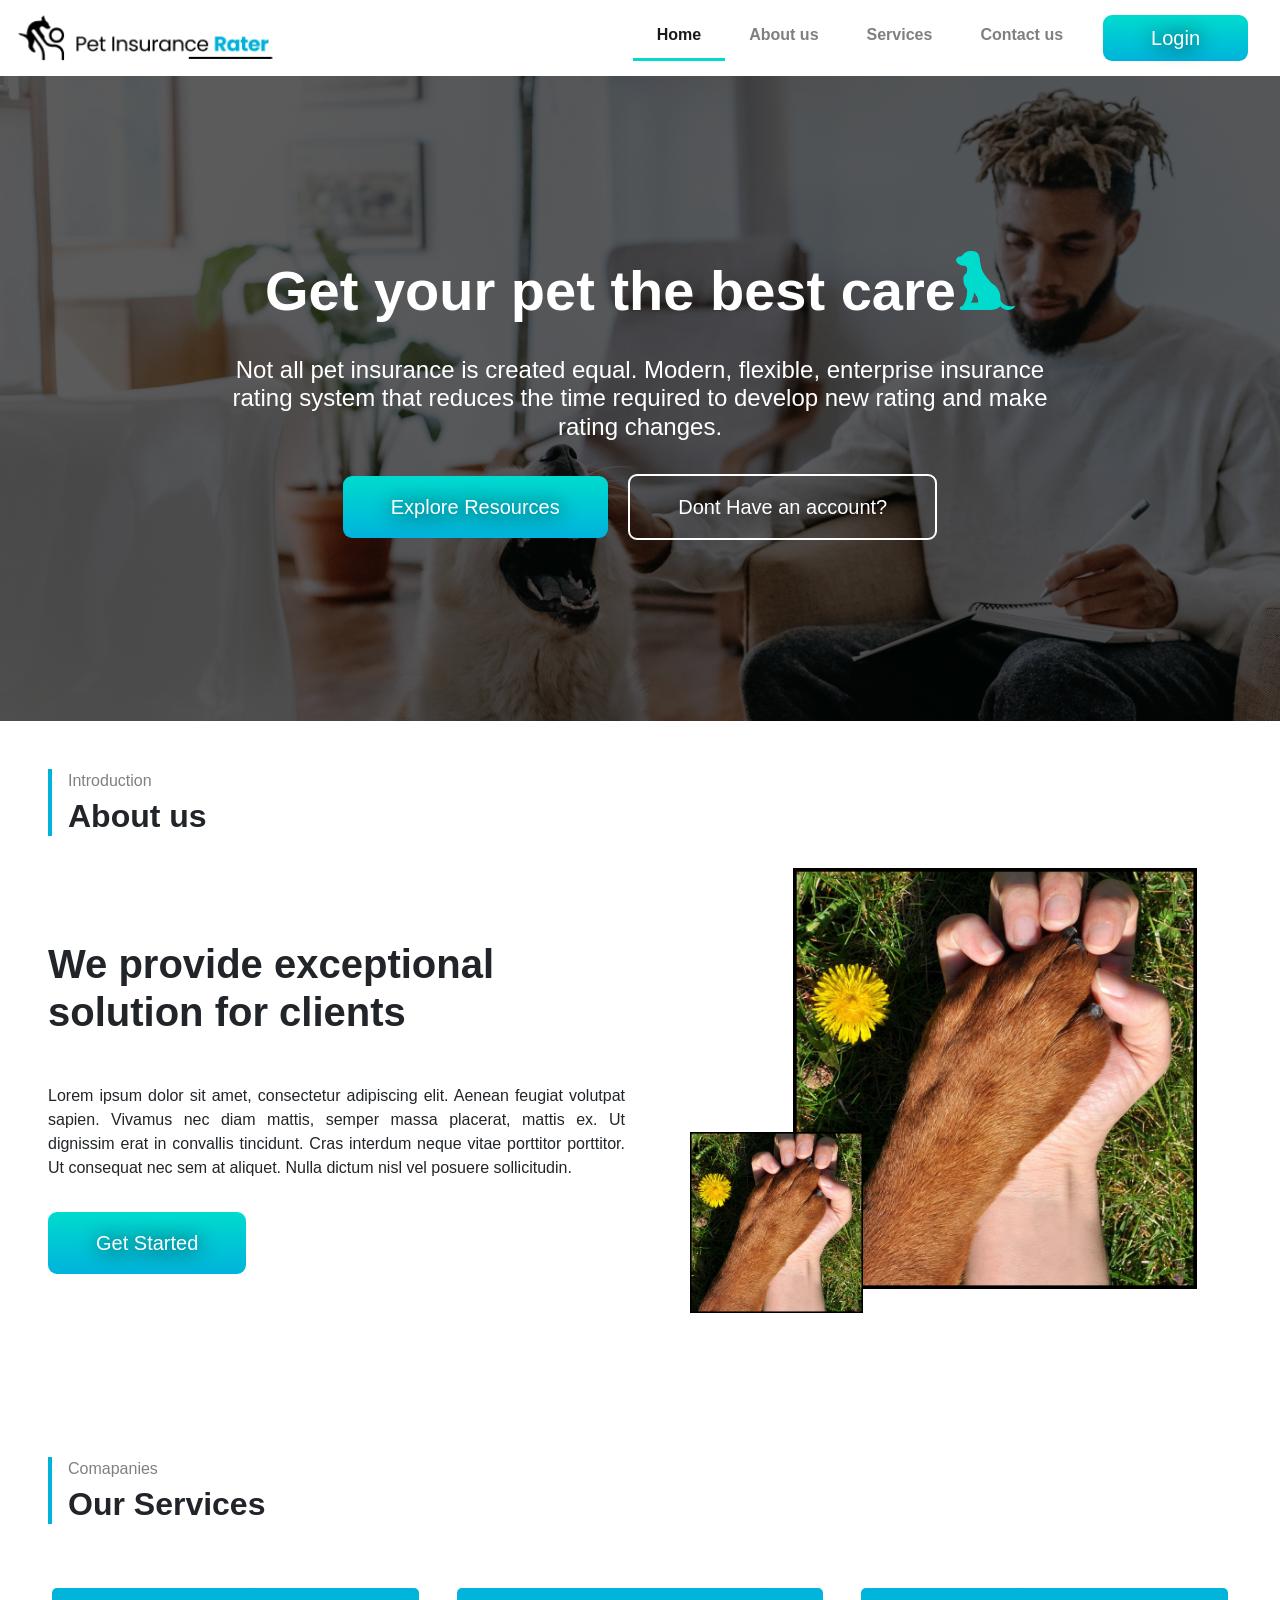
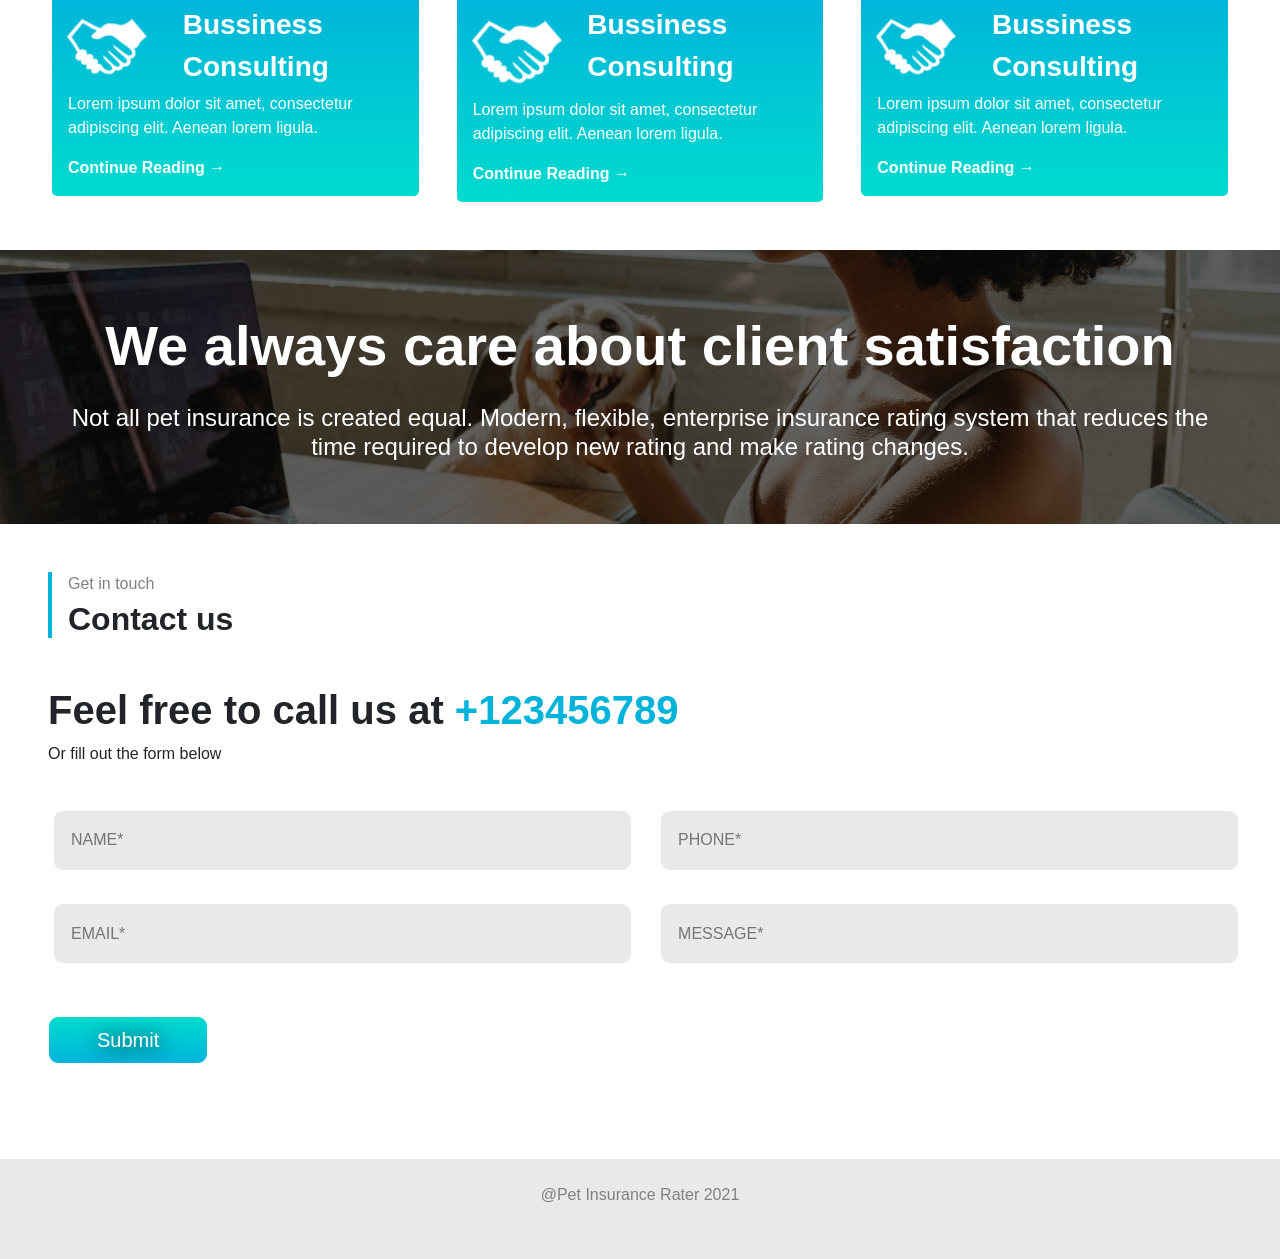
==== Home.html @ d9896ca9 "initial commit" ====
<!doctype html>

<html lang="en">
<head>
	<meta charset="utf-8">
	<meta name="description" content="The HTML5 Herald">
	<meta name="author" content="SitePoint">

	<title>Pet Insurance</title>
	<link rel="icon" href="assets/icon.png" type="image/gif" sizes="57x57">

	<link rel="stylesheet" href="styles.css">
	<link rel="stylesheet" href="https://stackpath.bootstrapcdn.com/bootstrap/4.5.0/css/bootstrap.min.css"
	      integrity="sha384-9aIt2nRpC12Uk9gS9baDl411NQApFmC26EwAOH8WgZl5MYYxFfc+NcPb1dKGj7Sk" crossorigin="anonymous">
	<script src="https://code.jquery.com/jquery-3.5.1.slim.min.js"
	        integrity="sha384-DfXdz2htPH0lsSSs5nCTpuj/zy4C+OGpamoFVy38MVBnE+IbbVYUew+OrCXaRkfj"
	        crossorigin="anonymous"></script>
	<script src="https://cdn.jsdelivr.net/npm/popper.js@1.16.0/dist/umd/popper.min.js"
	        integrity="sha384-Q6E9RHvbIyZFJoft+2mJbHaEWldlvI9IOYy5n3zV9zzTtmI3UksdQRVvoxMfooAo"
	        crossorigin="anonymous"></script>
	<script src="https://stackpath.bootstrapcdn.com/bootstrap/4.5.0/js/bootstrap.min.js"
	        integrity="sha384-OgVRvuATP1z7JjHLkuOU7Xw704+h835Lr+6QL9UvYjZE3Ipu6Tp75j7Bh/kR0JKI"
	        crossorigin="anonymous"></script>
</head>

<body>

	<header id="header-section" class="bs-example">
	    <nav class="navbar navbar-expand-lg navbar-light bg-white">
	        <a href="#" class="navbar-brand">
	            <img src="assets/logo.png" height="50" alt="CoolBrand">
	        </a>
	        <button class="navbar-toggler" type="button" data-toggle="collapse" data-target="#navbarSupportedContent" aria-controls="navbarSupportedContent" aria-expanded="false" aria-label="Toggle navigation">
			   <span class="navbar-toggler-icon"></span>
			</button>

	        <div class="collapse navbar-collapse" id="navbarSupportedContent">
	            <ul class="navbar-nav ml-auto">
      				<li class="nav-item active">
	                	<a href="#header-section" class="nav-item nav-link active mx-3"><b>Home</b></a>
	                </li>
      				<li class="nav-item">
	                <a href="#aboutUs" class="nav-item nav-link mx-3"><b>About us</b></a>
	                </li>
      				<li class="nav-item">
	                <a href="#ourServices" class="nav-item nav-link mx-3"><b>Services</b></a>
	                </li>
      				<li class="nav-item">
	                <a href="#contact" class="nav-item nav-link mx-3" tabindex="-1"><b>Contact us</b></a>
	                </li>
      				<li class="nav-item">
	                <a href="#" class="button_with_gradient px-5 py-2 mx-3">Login</a>
	                </li>
	            </ul>
	        </div>
	    </nav>

	    <div class="bg-overlay">
			<div class="row text-center">
				<div class="col-lg-2 col-md-1"></div>
				<div class="col-lg-8 col-md-10 col-12">
					<p>Get your pet the best care<span><img id="dogImageHeading" src="assets/heading_dog.png"></span></p>
			        <h4>
			        	Not all pet insurance is created equal. Modern, flexible, enterprise insurance rating system that reduces the time required to develop new rating and make rating changes.
			        </h4>
			        <div class="mt-4">
				        <a href="" class="button_with_gradient m-2 px-5 py-3">Explore Resources</a>
				        <a href=""  class="button_with_gradient_new m-2 px-5 py-3">Dont Have an account?</a>
			        </div>
			    </div>
				<div class="col-lg-2 col-md-1"></div>
			</div>
		</div>

	</header>

	<section id="aboutUs" class="p-5">
		<div id="sectionHeading" class="pl-3">
			<p>Introduction</p>
			<h2 style="margin-top: -1%"><b>About us</b></h2>
		</div>
		<div class="row">
			<div class="col-lg-6 col-12">
				<h1 class="my-5 pt-5">
					<b>
						We provide exceptional solution for clients	
					</b>
				</h1>
				<p style="text-align: justify;">
					Lorem ipsum dolor sit amet, consectetur adipiscing elit. Aenean feugiat volutpat sapien. Vivamus nec diam mattis, semper massa placerat, mattis ex. Ut dignissim erat in convallis tincidunt. Cras interdum neque vitae porttitor porttitor. Ut consequat nec sem at aliquet. Nulla dictum nisl vel posuere sollicitudin.
				</p>
			    <a href="" class="button_with_gradient px-5 py-3 my-3">Get Started</a>
			</div>
			<div class="col-6 d-none d-lg-block">
				<div id="overlapMain">
					<img id="overlap1" src="assets/dog_about.png" height="30%" width="30%">
					<img id="overlap2" src="assets/dog_about.png" height="70%" width="70%">
				</div>
			</div>
			<div class="col-12 d-md-block d-lg-none">
				<div id="overlapMainMD">
					<img id="overlap1" src="assets/dog_about.png" height="40%" width="40%">
					<img id="overlap2" src="assets/dog_about.png" height="70%" width="70%">
				</div>
			</div>
		</div>
	</section>

	<section id="ourServices" class="m-5 pt-5">
		<div id="sectionHeading" class="pl-3">
			<p>Comapanies</p>
			<h2 style="margin-top: -1%"><b>Our Services</b></h2>
		</div>
		<div class="row my-5">
			<div class="col-lg-4 col-md-6">
				<div class="companyCard py-3 mx-1 mt-3 row">
					<div class="col-3">
						<img src="assets/handshake.png" height="80" width="80">
					</div>
					<div class="col-7 ml-4">
						<span class="CardHeading">Bussiness<br/>Consulting</span>
					</div>		
					<p class="text-white px-3 mt-1">Lorem ipsum dolor sit amet, consectetur adipiscing elit. Aenean lorem ligula.</p>
					<a href=""  class="text-white px-3"><b>Continue Reading &rarr;</b></a>
				</div>
			</div>
			<div class="col-lg-4 col-md-6">	
				<div class="companyCard py-3 mx-1 mt-3 row">
					<div class="col-3">
						<img src="assets/handshake.png" height="90" width="90">
					</div>
					<div class="col-7 ml-4">
						<span class="CardHeading">Bussiness<br/>Consulting</span>
					</div>		
					<p class="text-white px-3 mt-1">Lorem ipsum dolor sit amet, consectetur adipiscing elit. Aenean lorem ligula.</p>
					<a href=""  class="text-white px-3"><b>Continue Reading &rarr;</b></a>
				</div>			
			</div>
			<div class="col-lg-4 col-md-6">
				<div class="companyCard py-3 mx-1 mt-3 row">
					<div class="col-3">
						<img src="assets/handshake.png" height="80" width="80">
					</div>
					<div class="col-7 ml-4">
						<span class="CardHeading">Bussiness<br/>Consulting</span>
					</div>		
					<p class="text-white px-3 mt-1">Lorem ipsum dolor sit amet, consectetur adipiscing elit. Aenean lorem ligula.</p>
					<a href=""  class="text-white px-3"><b>Continue Reading &rarr;</b></a>
				</div>
			</div>
		</div>
		
	</section>
	<section id="satisfactionSec">
		<div id="satisfaction" class="col-12">
			<div class="row">
				<div class="col-12">
					<div class="d-none d-lg-block">
						<p class="mx-5">We always care about client satisfaction</p>
				        <h4 class="mx-5">
				        	Not all pet insurance is created equal. Modern, flexible, enterprise insurance rating system that reduces the time required to develop new rating and make rating changes.
				        </h4>
				    </div>
					<div class="d-none d-md-block d-lg-none">
						<h1 class="mx-5">We always care about client satisfaction</h1>
				        <p class="mx-5">
				        	Not all pet insurance is created equal. Modern, flexible, enterprise insurance rating system that reduces the time required to develop new rating and make rating changes.
				        </p>
				    </div>
					<div class="d-sm-block d-md-none">
						<h3 class="mx-5">We always care about client satisfaction</h3>
				        <p class="mx-5">
				        	Not all pet insurance is created equal. Modern, flexible, enterprise insurance rating system that reduces the time required to develop new rating and make rating changes.
				        </p>
				    </div>
				</div>
			
			</div>	
		</div>
	</section>
	<section id="contact" class="m-5">
		<div id="sectionHeading" class="pl-3">
			<p>Get in touch</p>
			<h2 style="margin-top: -1%"><b>Contact us</b></h2>
		</div>
		<div id="contactHeading" class="mt-5">
			<h1>Feel free to call us at <span>+123456789</span></h1>
			<p>Or fill out the form below</p>
		</div>
		<form id="contactForm">
			<div class="row">
				<div class="col-lg-6 col-12">
					<input type="text" required placeholder="NAME*">
					<input type="Email" required placeholder="EMAIL*">
				</div>
				<div class="col-lg-6 col-12">
					<input type="text" required placeholder="PHONE*">
					<input type="Email" required placeholder="MESSAGE*">
				</div>
				<div class="my-5">
					<input type="submit" class="button_with_gradient  px-5 py-2 mx-3">
				</div>
			</div>
		</form>
	</section>
	<footer class="text-center pt-4">
		<p>@Pet Insurance Rater 2021</p>
	</footer>
</body>
</html>
---- styles.css ----
*{
    font-family: 'Poppins', sans-serif;
    margin: 0;
    padding: 0;
    scroll-behavior: smooth;
}
::selection {
  color: white;
  background: #00B3DB;
}
.bs-example{
    overflow: hidden;
}
li.active{
  border-bottom: 3px solid #00DBCE;
}
div.bg-overlay div div p,#satisfaction div div div.d-lg-block p {
  font-size: 350%;
  font-weight: 780;
}
.bg-overlay {
    display: flex;
    align-items: center;
    justify-content: center;
    background: linear-gradient(rgba(0,0,0,.1), rgba(0,0,0,.1)), url("assets/background_main.png");
    background-repeat: no-repeat;
    background-size: cover;
    background-position: center center;
    color: #fff;
    width: 100%;
    height: 645px;
}
#dogImageHeading{
    margin-bottom: 30px; 
  }
.button_with_gradient {
   background: #00DBCE;
   background-image: -webkit-linear-gradient(top, #00DBCE, #00B3DB);
   background-image: -moz-linear-gradient(top, #00DBCE, #00B3DB);
   background-image: -ms-linear-gradient(top, #00DBCE, #00B3DB);
   background-image: -o-linear-gradient(top, #00DBCE, #00B3DB);
   background-image: -webkit-gradient(to bottom, #00DBCE, #00B3DB);
   -webkit-border-radius: 9px;
   -moz-border-radius: 9px;
   border-radius: 9px;
   color: #FFFFFF;
   font-size: 20px;
   font-weight: 200;
   text-shadow: 1px 1px 20px #000000;
   text-decoration: none;
   display: inline-block;
   cursor: pointer;
   text-align: center;
}

.button_with_gradient:hover {
   color: white;
   text-decoration: none;
   background-image: -webkit-linear-gradient(top, #00B3DB, #00DBCE);
   background-image: -moz-linear-gradient(top, #00B3DB, #00DBCE);
   background-image: -ms-linear-gradient(top, #00B3DB, #00DBCE);
   background-image: -o-linear-gradient(top, #00B3DB, #00DBCE);
   background-image: -webkit-gradient(to bottom, #00B3DB, #00DBCE);
}

.button_with_gradient_new {
   background: transparent;
   -webkit-border-radius: 9px;
   -moz-border-radius: 9px;
   border-radius: 9px;
   border:2px solid white;
   color: #FFFFFF;
   font-size: 20px;
   font-weight: 200;
   text-shadow: 1px 1px 20px #000000;
   text-decoration: none;
   display: inline-block;
   cursor: pointer;
   text-align: center;
}

.button_with_gradient_new:hover {
    border: 2px solid transparent;
   color: white;
   text-decoration: none;
   background-image: -webkit-linear-gradient(top, #00B3DB, #00DBCE);
   background-image: -moz-linear-gradient(top, #00B3DB, #00DBCE);
   background-image: -ms-linear-gradient(top, #00B3DB, #00DBCE);
   background-image: -o-linear-gradient(top, #00B3DB, #00DBCE);
   background-image: -webkit-gradient(to bottom, #00B3DB, #00DBCE);
}
#sectionHeading p{
  color: grey;
}
#sectionHeading{
  border-left: 4px solid #00B3DB;
}
#overlapMain{
  display: flex;
  align-items: center;
  justify-content: center;
}
#overlap1{
  margin-top: 50%;
  display: block;
  margin-right: -12%;
}
#overlap2{
  z-index: -1;
}

#overlapMainMD{
  display: flex;
  align-items: center;
  justify-content: center;
}
#overlap1MD{
  margin-top: 50%;
  display: block;
  margin-right: -16%;
}
#overlap2MD{
  z-index: -1;
}
.companyCard{
   background-image: -webkit-linear-gradient(top, #00B3DB, #00DBCE);
   background-image: -moz-linear-gradient(top, #00B3DB, #00DBCE);
   background-image: -ms-linear-gradient(top, #00B3DB, #00DBCE);
   background-image: -o-linear-gradient(top, #00B3DB, #00DBCE);
   background-image: -webkit-gradient(to bottom, #00B3DB, #00DBCE);
   border-radius: 5px;
}
.CardHeading{
  font-weight: bold;
  font-size: 175%;
  color:white;
}
#satisfaction{
  display: flex;
  align-items: center;
  background: url("assets/background2.png");  
  background-repeat: no-repeat;
  background-size: cover;
  background-position: center center;
  color: #fff;
  width: 100vw;
  height: 274px;
}
#satisfaction div div{
  text-align: center;
}
#contactHeading h1{
  font-weight: bold;
}
#contactHeading h1 span{
  color:#00B3DB;
}
#contactForm div div.col-lg-6 input{
  background: #eae8e8;
  padding: 3%;
  margin:1%;
  border-radius: 9px ;
  margin-top: 5%; 
  width: 100%;
}
#contactForm div div input{
  border:none;
}
footer{
  display: flex;
  justify-content: center;  
  align-items: center;
  background: #eae8e8;
  width: 100%;
  height: 100px;
}
footer p{
  color:grey;
}
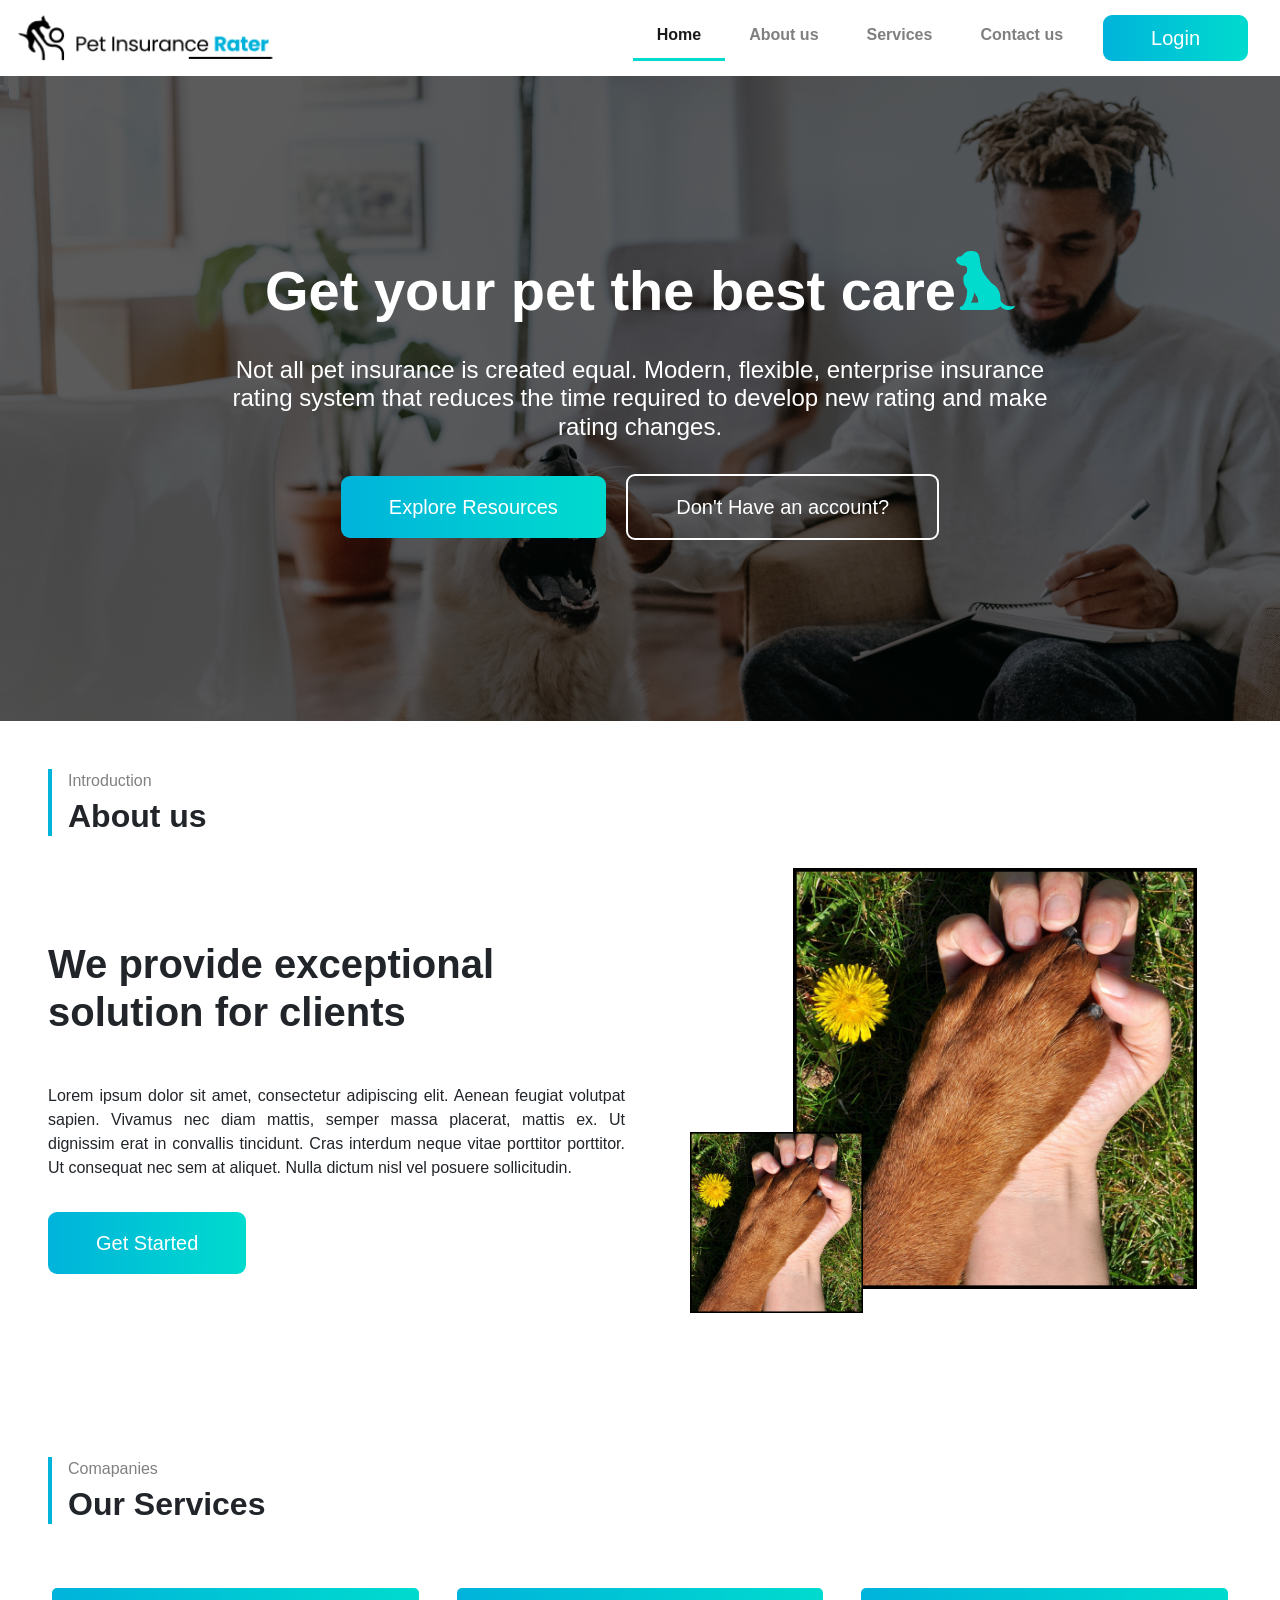
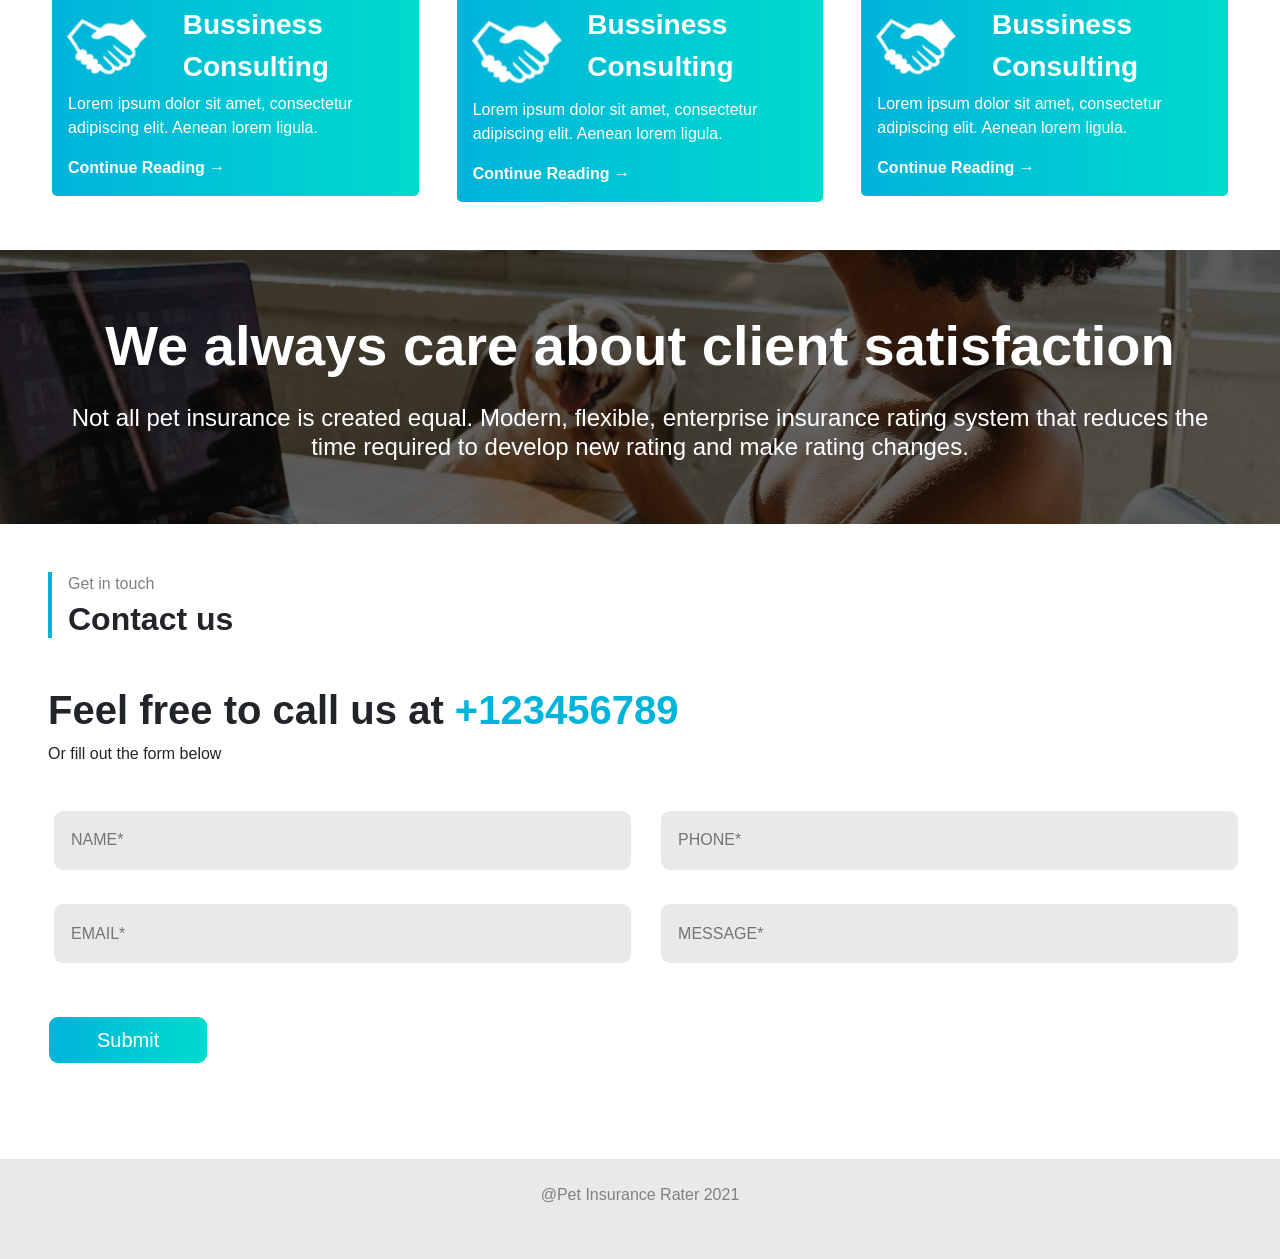
==== commit ba616480: "login-forgot model added" ====
--- a/Home.html
+++ b/Home.html
@@ -24,7 +24,6 @@
 </head>
 
 <body>
-
 	<header id="header-section" class="bs-example">
 	    <nav class="navbar navbar-expand-lg navbar-light bg-white">
 	        <a href="#" class="navbar-brand">
@@ -49,7 +48,7 @@
 	                <a href="#contact" class="nav-item nav-link mx-3" tabindex="-1"><b>Contact us</b></a>
 	                </li>
       				<li class="nav-item">
-	                <a href="#" class="button_with_gradient px-5 py-2 mx-3">Login</a>
+	                <a href="#" data-toggle="modal" data-target="#loginModal" class="button_with_gradient px-5 py-2 mx-3">Login</a>
 	                </li>
 	            </ul>
 	        </div>
@@ -64,8 +63,8 @@
 			        	Not all pet insurance is created equal. Modern, flexible, enterprise insurance rating system that reduces the time required to develop new rating and make rating changes.
 			        </h4>
 			        <div class="mt-4">
-				        <a href="" class="button_with_gradient m-2 px-5 py-3">Explore Resources</a>
-				        <a href=""  class="button_with_gradient_new m-2 px-5 py-3">Dont Have an account?</a>
+				        <a href="#ourServices" class="button_with_gradient m-2 px-5 py-3">Explore Resources</a>
+				        <a href=""  class="button_with_gradient_new m-2 px-5 py-3">Don't Have an account?</a>
 			        </div>
 			    </div>
 				<div class="col-lg-2 col-md-1"></div>
@@ -89,7 +88,7 @@
 				<p style="text-align: justify;">
 					Lorem ipsum dolor sit amet, consectetur adipiscing elit. Aenean feugiat volutpat sapien. Vivamus nec diam mattis, semper massa placerat, mattis ex. Ut dignissim erat in convallis tincidunt. Cras interdum neque vitae porttitor porttitor. Ut consequat nec sem at aliquet. Nulla dictum nisl vel posuere sollicitudin.
 				</p>
-			    <a href="" class="button_with_gradient px-5 py-3 my-3">Get Started</a>
+			    <a href="#ourServices" class="button_with_gradient px-5 py-3 my-3">Get Started</a>
 			</div>
 			<div class="col-6 d-none d-lg-block">
 				<div id="overlapMain">
@@ -206,5 +205,70 @@
 	<footer class="text-center pt-4">
 		<p>@Pet Insurance Rater 2021</p>
 	</footer>
+
+	<div class="modal fade" id="loginModal" tabindex="-1" role="dialog" aria-labelledby="exampleModalLabel" aria-hidden="true">
+	  <div class="modal-dialog" role="document">
+    	<div class="modal-content">
+		  	<div id="card" class="bg-white">
+		  		<div id="crossButton">
+		  			<a href="#" class="p-3"  data-dismiss="modal" style="text-decoration: none">&nbsp;&#x2715;</a>
+		  		</div>
+		  		<div class="row">
+		  			<div class="col-1"></div>
+		  			<div class="col-10">
+		  				<div class="row">
+		  					<div class="col-2 ml-3 my-2" style="height: 5px;width: 70%;background: #00B3DB"></div>
+		  				</div>
+		  				<h3><b>SIGN IN</b></h3>
+		  				<form id="signInForm" class="my-3">
+		  					<input type="text" name="email" class="col-12 my-3 px-3 py-2" placeholder="Email">
+		  					<input type="password" name password class="col-12 my-3 px-3 py-2" placeholder="Password">
+		  					<input type="submit" name="signIn" class="col-12 mt-4 mb-1 p-3" value="SIGN IN">
+		  				</form>
+		  				<div id="noAccount" class="mb-5">
+			  				<div class="pb-3">
+				  				<a href="#" data-toggle="modal" data-dismiss="modal" data-target="#forgotModal" >Forgot your password?</a>
+				  			</div>
+				  			<div class="row mx-1">
+				  				<div class="col-5" style="height: 2px;width: 100%;background: black"></div>
+				  				<div class="col-2" style="color: grey; margin-top: -10px;"><b>OR</b></div>
+				  				<div class="col-5" style="height: 2px;width: 100%;background: black"></div>
+								<a href="#" class="col-12 my-2 p-3 bg-dark text-center">Don't Have an account?</a>
+				  			</div>
+		  				</div>
+		  			</div>
+		  			<div class="col-1"></div>
+		  		</div>
+		  	</div>
+		  	</div>
+	  </div>
+	</div>
+
+	<!-- for forgot password -->
+	<div class="modal fade" id="forgotModal" tabindex="-1" role="dialog" aria-labelledby="exampleModalLabel" aria-hidden="true">
+	  <div class="modal-dialog" role="document">
+    	<div class="modal-content">
+		  	<div id="card" class="bg-white">
+		  		<div id="crossButton">
+		  			<a href="#" class="p-3"  data-dismiss="modal" style="text-decoration: none">&nbsp;&#x2715;</a>
+		  		</div>
+		  		<div class="row">
+		  			<div class="col-1"></div>
+		  			<div class="col-10">
+		  				<div class="row">
+		  					<div class="col-3 ml-3 my-2" style="height: 5px;width: 100%;background: #00B3DB"></div>
+		  				</div>
+		  				<h3><b>FORGOT PASSWORD</b></h3>
+		  				<form id="signInForm" class="my-3">
+		  					<input type="text" name="email" class="col-12 my-3 px-3 py-2" placeholder="Email">
+		  					<input type="submit" name="signIn" class="col-12 mt-4 mb-1 p-3" value="RESET PASSWORD">
+		  				</form>
+		  			</div>
+		  			<div class="col-1"></div>
+		  		</div>
+		  	</div>
+		  	</div>
+	  </div>
+	</div>
 </body>
 </html>
--- a/styles.css
+++ b/styles.css
@@ -36,10 +36,10 @@
   }
 .button_with_gradient {
    background: #00DBCE;
-   background-image: -webkit-linear-gradient(top, #00DBCE, #00B3DB);
-   background-image: -moz-linear-gradient(top, #00DBCE, #00B3DB);
-   background-image: -ms-linear-gradient(top, #00DBCE, #00B3DB);
-   background-image: -o-linear-gradient(top, #00DBCE, #00B3DB);
+   background-image: -webkit-linear-gradient(right, #00DBCE, #00B3DB);
+   background-image: -moz-linear-gradient(right, #00DBCE, #00B3DB);
+   background-image: -ms-linear-gradient(right, #00DBCE, #00B3DB);
+   background-image: -o-linear-gradient(right, #00DBCE, #00B3DB);
    background-image: -webkit-gradient(to bottom, #00DBCE, #00B3DB);
    -webkit-border-radius: 9px;
    -moz-border-radius: 9px;
@@ -47,7 +47,6 @@
    color: #FFFFFF;
    font-size: 20px;
    font-weight: 200;
-   text-shadow: 1px 1px 20px #000000;
    text-decoration: none;
    display: inline-block;
    cursor: pointer;
@@ -57,10 +56,10 @@
 .button_with_gradient:hover {
    color: white;
    text-decoration: none;
-   background-image: -webkit-linear-gradient(top, #00B3DB, #00DBCE);
-   background-image: -moz-linear-gradient(top, #00B3DB, #00DBCE);
-   background-image: -ms-linear-gradient(top, #00B3DB, #00DBCE);
-   background-image: -o-linear-gradient(top, #00B3DB, #00DBCE);
+   background-image: -webkit-linear-gradient(left, #00B3DB, #00DBCE);
+   background-image: -moz-linear-gradient(left, #00B3DB, #00DBCE);
+   background-image: -ms-linear-gradient(left, #00B3DB, #00DBCE);
+   background-image: -o-linear-gradient(left, #00B3DB, #00DBCE);
    background-image: -webkit-gradient(to bottom, #00B3DB, #00DBCE);
 }
 
@@ -73,7 +72,6 @@
    color: #FFFFFF;
    font-size: 20px;
    font-weight: 200;
-   text-shadow: 1px 1px 20px #000000;
    text-decoration: none;
    display: inline-block;
    cursor: pointer;
@@ -81,14 +79,14 @@
 }
 
 .button_with_gradient_new:hover {
-    border: 2px solid transparent;
-   color: white;
-   text-decoration: none;
-   background-image: -webkit-linear-gradient(top, #00B3DB, #00DBCE);
-   background-image: -moz-linear-gradient(top, #00B3DB, #00DBCE);
-   background-image: -ms-linear-gradient(top, #00B3DB, #00DBCE);
-   background-image: -o-linear-gradient(top, #00B3DB, #00DBCE);
-   background-image: -webkit-gradient(to bottom, #00B3DB, #00DBCE);
+  border: 2px solid transparent;
+  color: white;
+  text-decoration: none;
+  background-image: -webkit-linear-gradient(left, #00B3DB, #00DBCE);
+  background-image: -moz-linear-gradient(left, #00B3DB, #00DBCE);
+  background-image: -ms-linear-gradient(left, #00B3DB, #00DBCE);
+  background-image: -o-linear-gradient(left, #00B3DB, #00DBCE);
+background-image: -webkit-gradient(to bottom, #00B3DB, #00DBCE);
 }
 #sectionHeading p{
   color: grey;
@@ -124,10 +122,10 @@
   z-index: -1;
 }
 .companyCard{
-   background-image: -webkit-linear-gradient(top, #00B3DB, #00DBCE);
-   background-image: -moz-linear-gradient(top, #00B3DB, #00DBCE);
-   background-image: -ms-linear-gradient(top, #00B3DB, #00DBCE);
-   background-image: -o-linear-gradient(top, #00B3DB, #00DBCE);
+   background-image: -webkit-linear-gradient(left, #00B3DB, #00DBCE);
+   background-image: -moz-linear-gradient(left, #00B3DB, #00DBCE);
+   background-image: -ms-linear-gradient(left, #00B3DB, #00DBCE);
+   background-image: -o-linear-gradient(left, #00B3DB, #00DBCE);
    background-image: -webkit-gradient(to bottom, #00B3DB, #00DBCE);
    border-radius: 5px;
 }
@@ -177,4 +175,25 @@
 }
 footer p{
   color:grey;
+}
+#crossButton{
+  display: flex;
+  width: 100%;
+  justify-content: flex-end;
+  cursor: pointer;
+}
+#crossButton a, #signInForm input[type=submit], #noAccount>div.row>a{
+  color:white;
+  font-weight: bold;
+  border:none;
+  background-image: -webkit-linear-gradient(left, #00B3DB, #00DBCE);
+  background-image: -moz-linear-gradient(left, #00B3DB, #00DBCE);
+  background-image: -ms-linear-gradient(left, #00B3DB, #00DBCE);
+  background-image: -o-linear-gradient(left, #00B3DB, #00DBCE);
+  background-image: -webkit-gradient(to bottom, #00B3DB, #00DBCE);
+}
+#noAccount div a{
+  color: black;
+  text-decoration: none;
+  font-weight: bold;
 }
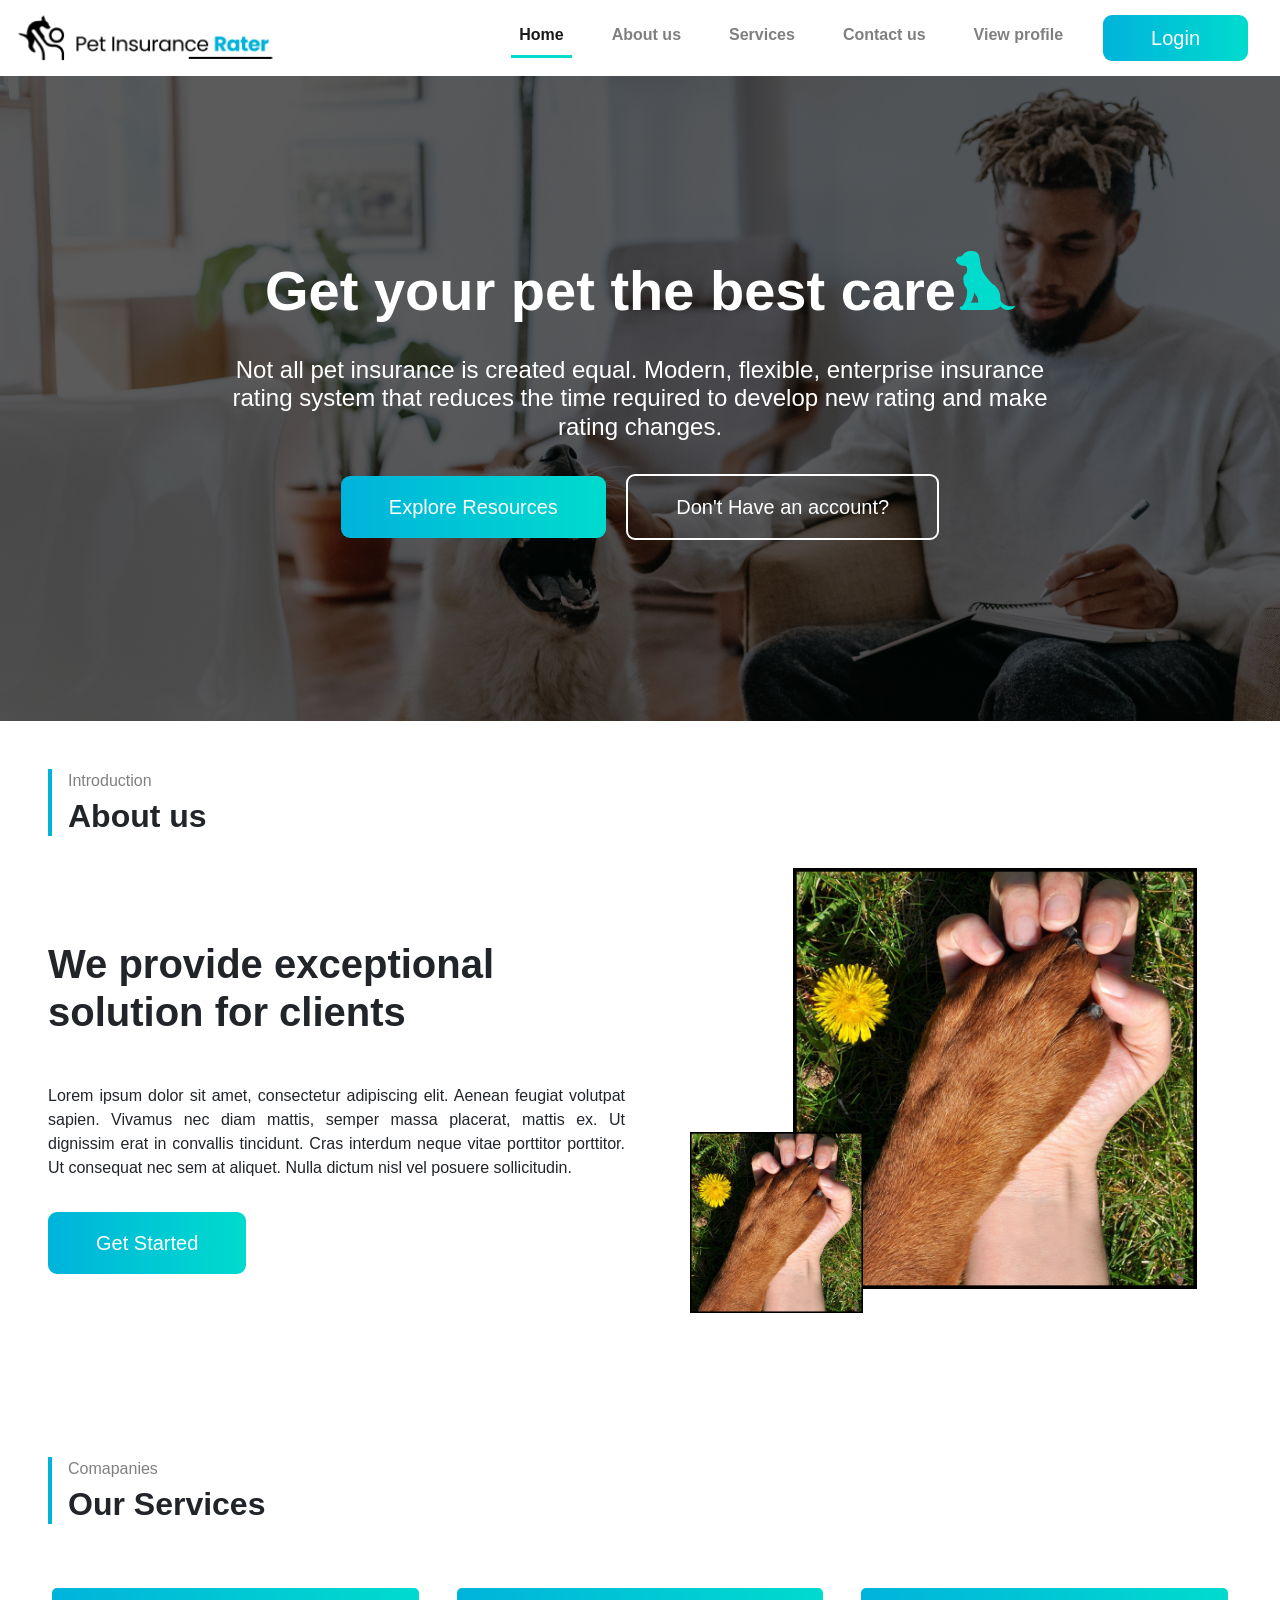
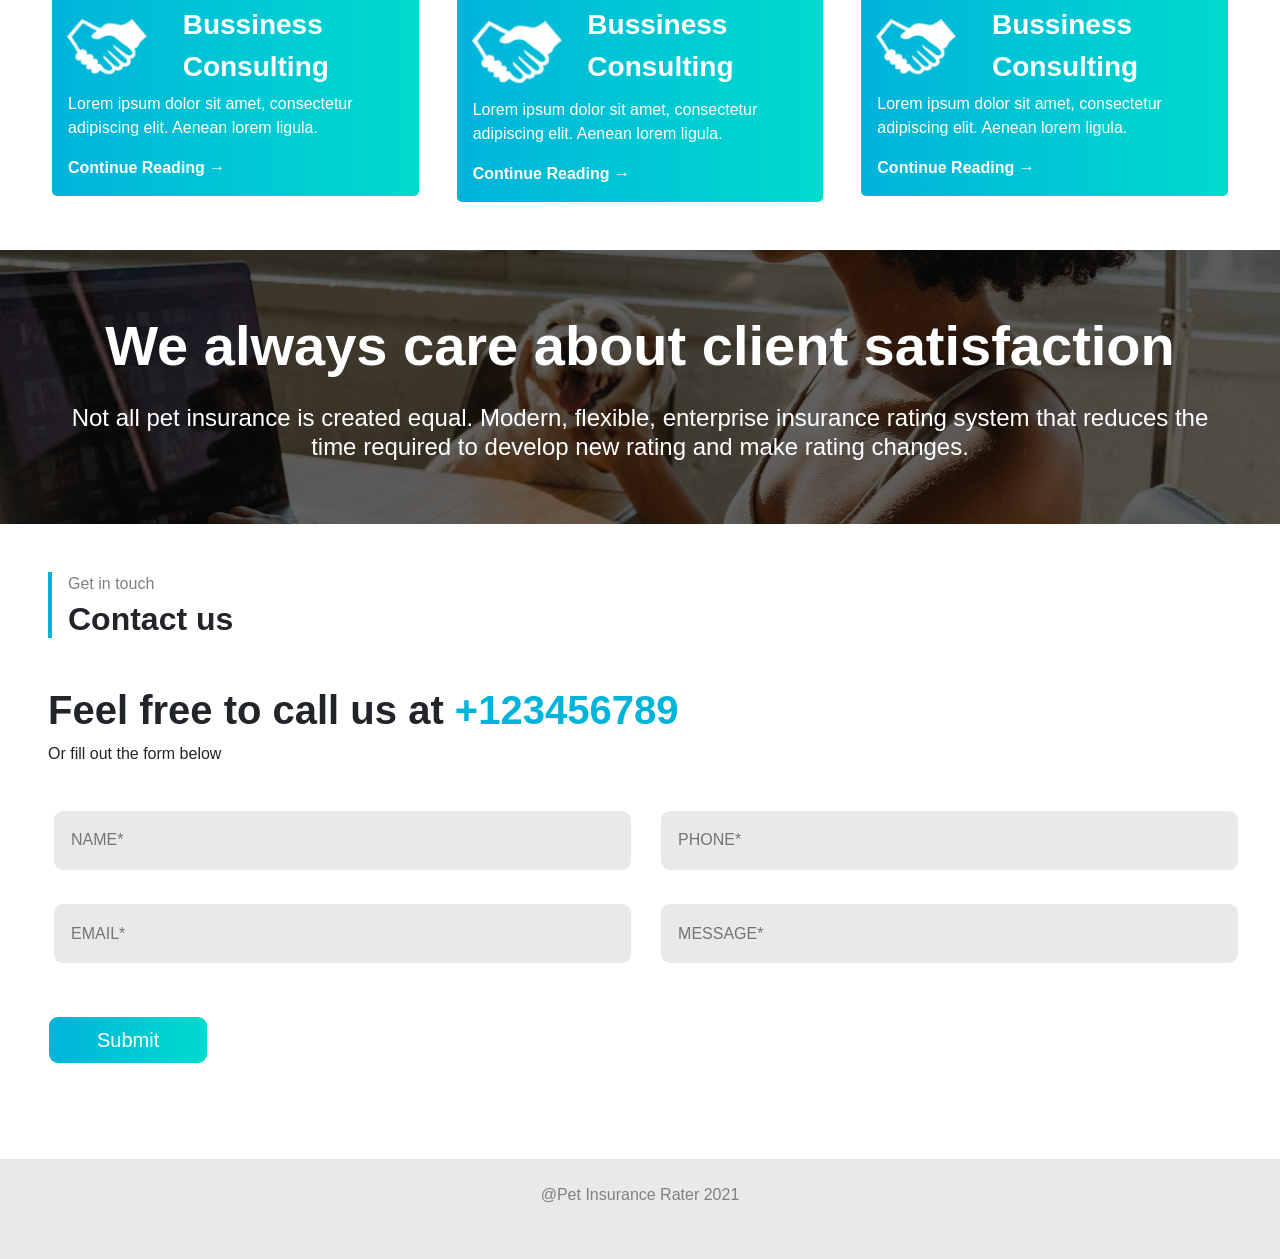
==== commit b0b4eb31: "view profile" ====
--- a/Home.html
+++ b/Home.html
@@ -36,7 +36,7 @@
 	        <div class="collapse navbar-collapse" id="navbarSupportedContent">
 	            <ul class="navbar-nav ml-auto">
       				<li class="nav-item active">
-	                	<a href="#header-section" class="nav-item nav-link active mx-3"><b>Home</b></a>
+	                	<a href="#header-section" id="underlineNav"  class="nav-item nav-link  active mx-3"><b>Home</b></a>
 	                </li>
       				<li class="nav-item">
 	                <a href="#aboutUs" class="nav-item nav-link mx-3"><b>About us</b></a>
@@ -46,6 +46,9 @@
 	                </li>
       				<li class="nav-item">
 	                <a href="#contact" class="nav-item nav-link mx-3" tabindex="-1"><b>Contact us</b></a>
+	                </li>
+      				<li class="nav-item">
+	                <a href="view profile.html" class="nav-item nav-link mx-3" tabindex="-1"><b>View profile</b></a>
 	                </li>
       				<li class="nav-item">
 	                <a href="#" data-toggle="modal" data-target="#loginModal" class="button_with_gradient px-5 py-2 mx-3">Login</a>
--- a/styles.css
+++ b/styles.css
@@ -12,7 +12,7 @@
 .bs-example{
     overflow: hidden;
 }
-li.active{
+#underlineNav{
   border-bottom: 3px solid #00DBCE;
 }
 div.bg-overlay div div p,#satisfaction div div div.d-lg-block p {
@@ -196,4 +196,140 @@
   color: black;
   text-decoration: none;
   font-weight: bold;
+}
+
+/*----------------------------------- for view profile page -----------------------------------*/
+
+
+.padding {
+    padding: 3rem !important
+}
+
+.user-card-full {
+    overflow: hidden
+}
+
+.card {
+    border-radius: 5px;
+    -webkit-box-shadow: 0 1px 20px 0 rgba(69, 90, 100, 0.08);
+    box-shadow: 0 1px 20px 0 rgba(69, 90, 100, 0.08);
+    border: none;
+    margin-bottom: 30px
+}
+
+.m-r-0 {
+    margin-right: 0px
+}
+
+.m-l-0 {
+    margin-left: 0px
+}
+
+.user-card-full .user-profile {
+    border-radius: 5px 0 0 5px
+}
+
+.bg-c-lite-green {
+  background-image: -webkit-linear-gradient(left, #00B3DB, #00DBCE);
+  background-image: -moz-linear-gradient(left, #00B3DB, #00DBCE);
+  background-image: -ms-linear-gradient(left, #00B3DB, #00DBCE);
+  background-image: -o-linear-gradient(left, #00B3DB, #00DBCE);
+  background-image: -webkit-gradient(to bottom, #00B3DB, #00DBCE);
+}
+
+.user-profile {
+    padding: 20px 0
+}
+
+.card-block {
+    padding: 1.25rem
+}
+
+.m-b-25 {
+    margin-bottom: 25px
+}
+
+.img-radius {
+    border-radius: 5px
+}
+
+h6 {
+    font-size: 14px
+}
+
+.card .card-block p {
+    line-height: 25px
+}
+
+@media only screen and (min-width: 1400px) {
+    p {
+        font-size: 14px
+    }
+}
+
+.card-block {
+    padding: 1.25rem
+}
+
+.b-b-default {
+    border-bottom: 1px solid #e0e0e0
+}
+
+.m-b-20 {
+    margin-bottom: 20px
+}
+
+.p-b-5 {
+    padding-bottom: 5px !important
+}
+
+.card .card-block p {
+    line-height: 25px
+}
+
+.m-b-10 {
+    margin-bottom: 10px
+}
+
+.text-muted {
+    color: #919aa3 !important
+}
+
+.b-b-default {
+    border-bottom: 1px solid #e0e0e0
+}
+
+.f-w-600 {
+    font-weight: 600
+}
+
+.m-b-20 {
+    margin-bottom: 20px
+}
+
+.m-t-40 {
+    margin-top: 20px
+}
+
+.p-b-5 {
+    padding-bottom: 5px !important
+}
+
+.m-b-10 {
+    margin-bottom: 10px
+}
+
+.m-t-40 {
+    margin-top: 20px
+}
+
+.user-card-full .social-link li {
+    display: inline-block
+}
+
+.user-card-full .social-link li a {
+    font-size: 20px;
+    margin: 0 10px 0 0;
+    -webkit-transition: all 0.3s ease-in-out;
+    transition: all 0.3s ease-in-out
 }
